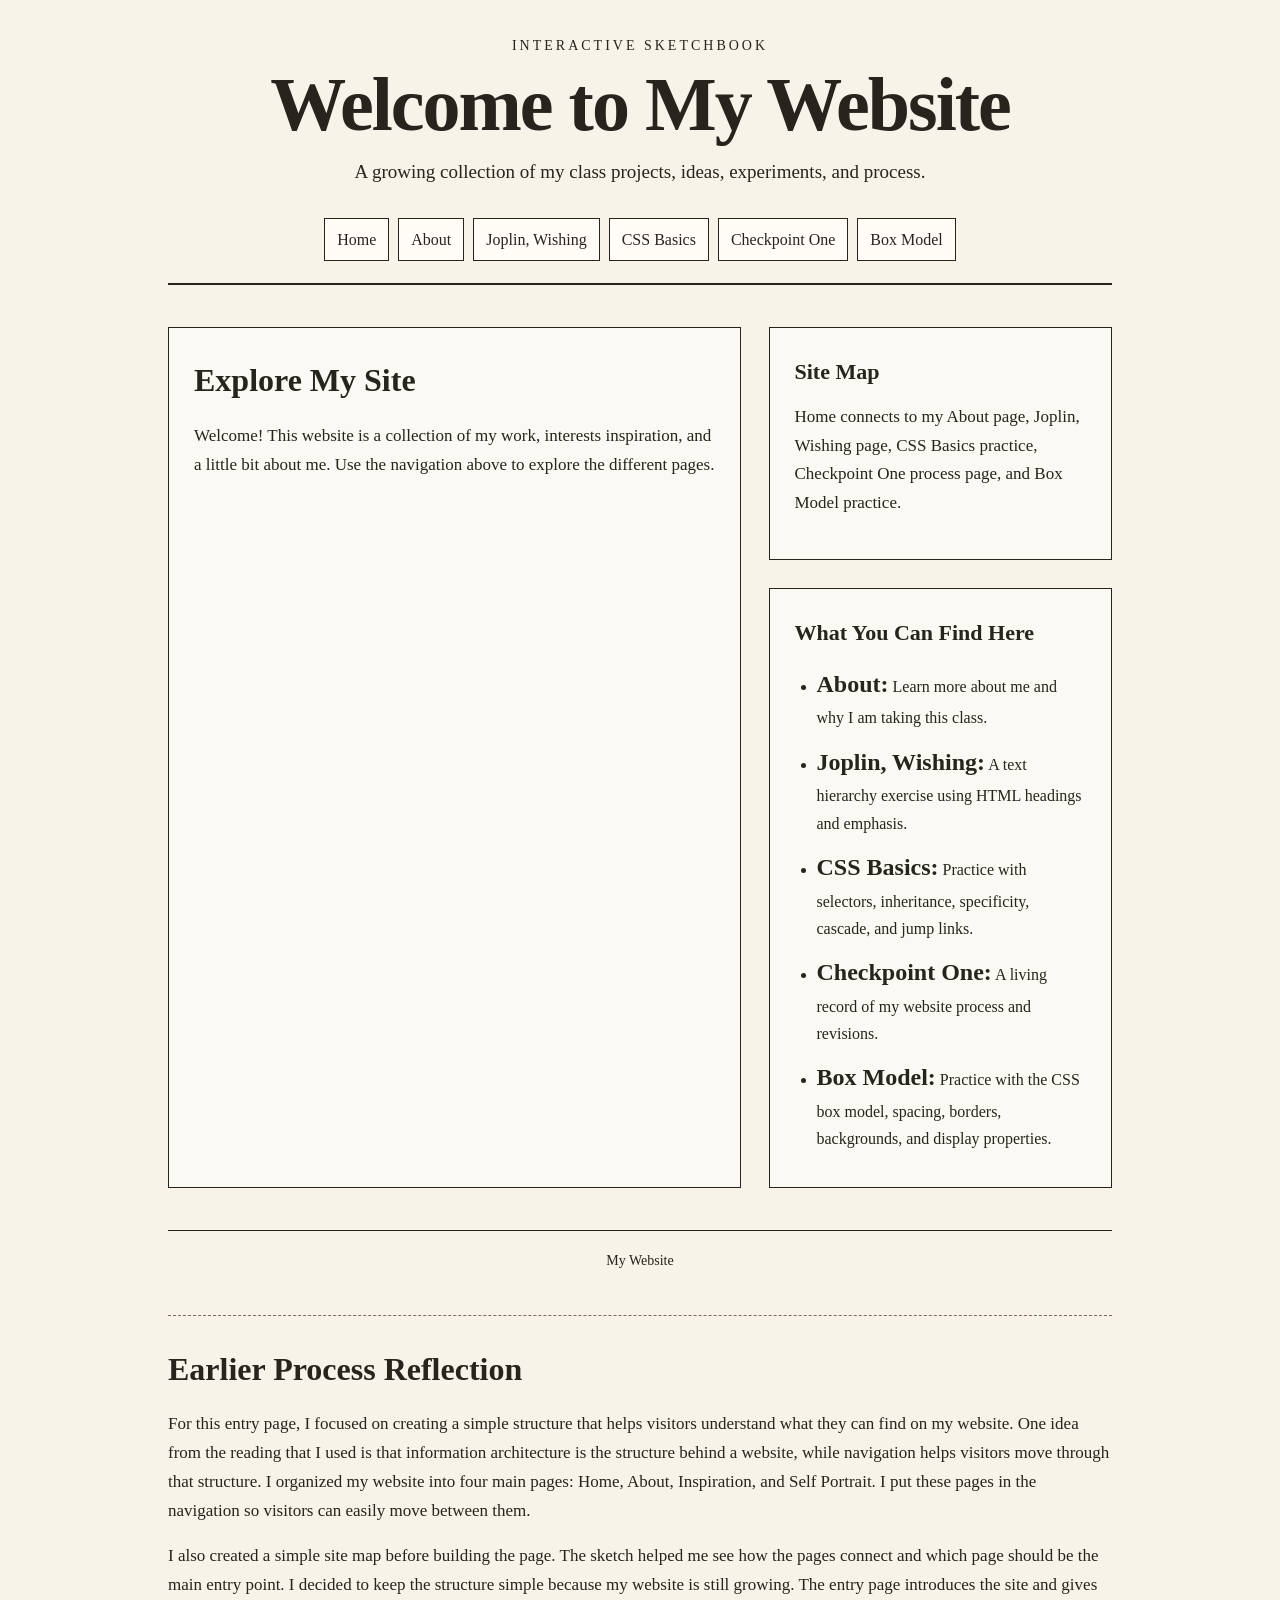
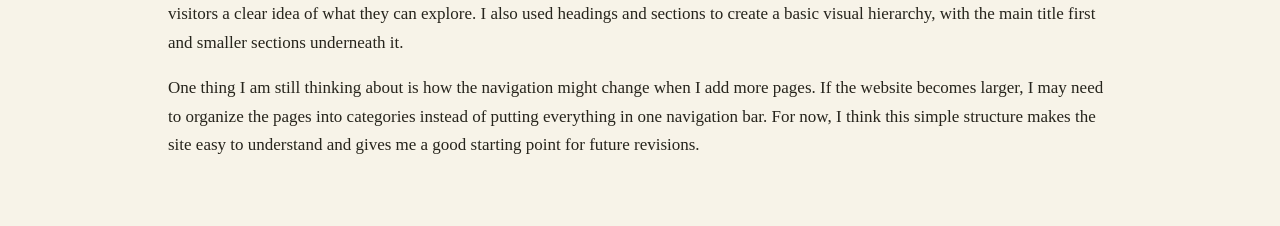
==== index.html @ 98d4a625 "english Update Interactive Sketchbook" ====
<!DOCTYPE html>
<html lang = "en">
<head>
  <meta charset="UTF-8">
  <meta name="viewport" content="width=device-width, initial-scale=1.0">
  <title>Trang's Interactive Sketchbook</title>
  <link rel="stylesheet" href="css/style.css">
  <style>
    /* Point of Entry — current work in progress */
    body.point-of-entry {
      max-width: 1000px;
      margin: 0 auto;
      padding: 34px 28px 50px;
      background: #f7f3e8;
      color: #26241C;
      font-family: Georgia, serif;
      line-height: 1.7;
    }

    .point-of-entry header {
      border-bottom: 2px solid #26241C;
      padding-bottom: 22px;
      margin-bottom: 42px;
    }

    .point-of-entry .eyebrow {
      margin: 0 0 8px;
      font-size: 14px;
      letter-spacing: 3px;
      text-transform: uppercase;
      text-align: center;
    }

    .point-of-entry h1 {
      margin: 0 0 14px;
      font-size: clamp(42px, 8vw, 76px);
      line-height: 1;
      text-align: center;
      letter-spacing: -2px;
    }

    .point-of-entry .intro {
      max-width: 680px;
      margin: 0 auto 30px;
      text-align: center;
      font-size: 19px;
    }

    .point-of-entry nav {
      display: flex;
      flex-wrap: wrap;
      justify-content: center;
      gap: 9px;
    }

    .point-of-entry nav a {
      display: inline-block;
      padding: 7px 12px;
      border: 1px solid #26241C;
      text-decoration: none;
      color: #26241C;
      background: #fffdf6;
      transition: background-color .2s, transform .2s;
    }

    .point-of-entry nav a:hover {
      background: #e8e1c9;
      transform: translateY(-2px);
    }

    .point-of-entry main {
      display: grid;
      grid-template-columns: 1.25fr .75fr;
      gap: 28px;
    }

    .point-of-entry .welcome,
    .point-of-entry .site-map,
    .point-of-entry .find {
      border: 1px solid #26241C;
      padding: 25px;
      background: rgba(255,255,255,.45);
    }

    .point-of-entry .welcome {
      grid-row: span 2;
    }

    .point-of-entry h2 {
      margin: 0 0 14px;
      font-size: 32px;
    }

    .point-of-entry h3 {
      margin: 0 0 12px;
      font-size: 22px;
      text-align: left;
    }

    .point-of-entry p {
      margin: 0 0 16px;
      font-size: 17px;
      text-align: left;
    }

    .point-of-entry ul {
      margin: 0;
      padding-left: 22px;
    }

    .point-of-entry li {
      margin-bottom: 10px;
    }

    .point-of-entry footer {
      margin-top: 42px;
      padding-top: 18px;
      border-top: 1px solid #26241C;
      text-align: center;
    }

    .point-of-entry footer p {
      text-align: center;
      margin: 0;
      font-size: 14px;
    }

    .point-of-entry .process-reflection {
      margin-top: 42px;
      padding-top: 26px;
      border-top: 1px dashed #77705d;
    }

    @media (max-width: 700px) {
      .point-of-entry main {
        grid-template-columns: 1fr;
      }

      .point-of-entry .welcome {
        grid-row: auto;
      }

      .point-of-entry {
        padding: 24px 18px;
      }
    }
  </style>
</head>

<body class="point-of-entry">
  
  <header>
    <p class="eyebrow">Interactive Sketchbook</p>
    <h1>Welcome to My Website</h1>
    <p class="intro">A growing collection of my class projects, ideas, experiments, and process.</p>

    <nav>
      <a href="index.html">Home</a>
      <a href="about/about.html">About</a>
      <a href="hierarchy/hierarchy.html">Joplin, Wishing</a>
      <a href="css_basics/css_basics.html">CSS Basics</a>
      <a href="checkpoint_one.html">Checkpoint One</a>
      <a href="box_model/box_model.html">Box Model</a>
    </nav>
  </header>
  
  <main>
    <section class="welcome">
      <h2>Explore My Site</h2>

    <p>
      Welcome! This website is a collection of my work, interests
      inspiration, and a little bit about me. Use the navigation above
      to explore the different pages. 
    </p>
    
    </section>

    <section class="site-map">
    <h3>Site Map</h3>
    <p>Home connects to my About page, Joplin, Wishing page, CSS Basics practice, Checkpoint One process page, and Box Model practice.</p>

    </section>

    <section class="find">
    <h3>What You Can Find Here</h3>
    
    <ul>
      <li><strong>About:</strong> Learn more about me and why I am taking this class.</li>
      <li><strong>Joplin, Wishing:</strong> A text hierarchy exercise using HTML headings and emphasis.</li>
      <li><strong>CSS Basics:</strong> Practice with selectors, inheritance, specificity, cascade, and jump links.</li>
      <li><strong>Checkpoint One:</strong> A living record of my website process and revisions.</li>
      <li><strong>Box Model:</strong> Practice with the CSS box model, spacing, borders, backgrounds, and display properties.</li>
    </ul>
    </section>
  </main>
  
  <footer>
      <p>My Website</p>
  </footer>
  <section class="process-reflection">
      <h2>Earlier Process Reflection</h2>
      <p>
        For this entry page, I focused on creating a simple structure that helps
        visitors understand what they can find on my website. One idea from the
        reading that I used is that information architecture is the structure
        behind a website, while navigation helps visitors move through that
        structure. I organized my website into four main pages: Home, About,
        Inspiration, and Self Portrait. I put these pages in the navigation so
        visitors can easily move between them.
    </p>

    <p>
        I also created a simple site map before building the page. The sketch
        helped me see how the pages connect and which page should be the main
        entry point. I decided to keep the structure simple because my website
        is still growing. The entry page introduces the site and gives visitors
        a clear idea of what they can explore. I also used headings and sections
        to create a basic visual hierarchy, with the main title first and
        smaller sections underneath it.
    </p>

    <p>
        One thing I am still thinking about is how the navigation might change
        when I add more pages. If the website becomes larger, I may need to
        organize the pages into categories instead of putting everything in one
        navigation bar. For now, I think this simple structure makes the site
        easy to understand and gives me a good starting point for future
        revisions.
    </p>
</section>  
</body>   
</html>
---- css/style.css ----
/* the * indicates universal styles, we will get into that later in the semester
for now, you can leave these alone */

* {
    margin: 0;
    padding: 0;
    box-sizing: border-box;
}

/* Css is how we add all things style, below there are two simple styles added
go ahead and play with these, can you get the colors to change? What do you notice?
 */

body {
    font-family:'EB Garamond';
    color: #26241C;
    background-color: #F2F0D8;
    max-width: 900px;
        margin: 0 auto;
        padding: 50px;
        font-family: Georgia, serif;
        line-height: 1.7;
        background-color: #f7f3e8;
        color: #222;
}
 h1 {
        text-align: center;
        font-size: 55px;
        line-height: 1.1;
        margin-bottom: 40px;
    }
h2 {
        font-size: 32px;
        margin-top: 35px;
    }
h3 {
        font-size: 26px;
        text-align: right;
        margin-top: 40px;
    }
 h4 {
        font-size: 22px;
        margin-top: 30px;
    }
h5 {
        font-size: 18px;
        letter-spacing: 5px;
        text-align: center;
    }
 p {
        font-size: 18px;
        text-align: justify;
        margin: 20px 0;
    }
hr {
        margin: 35px 0;
    }

    em {
        font-size: 20px;
    }

    strong {
        font-size: 24px;
    }
</style>
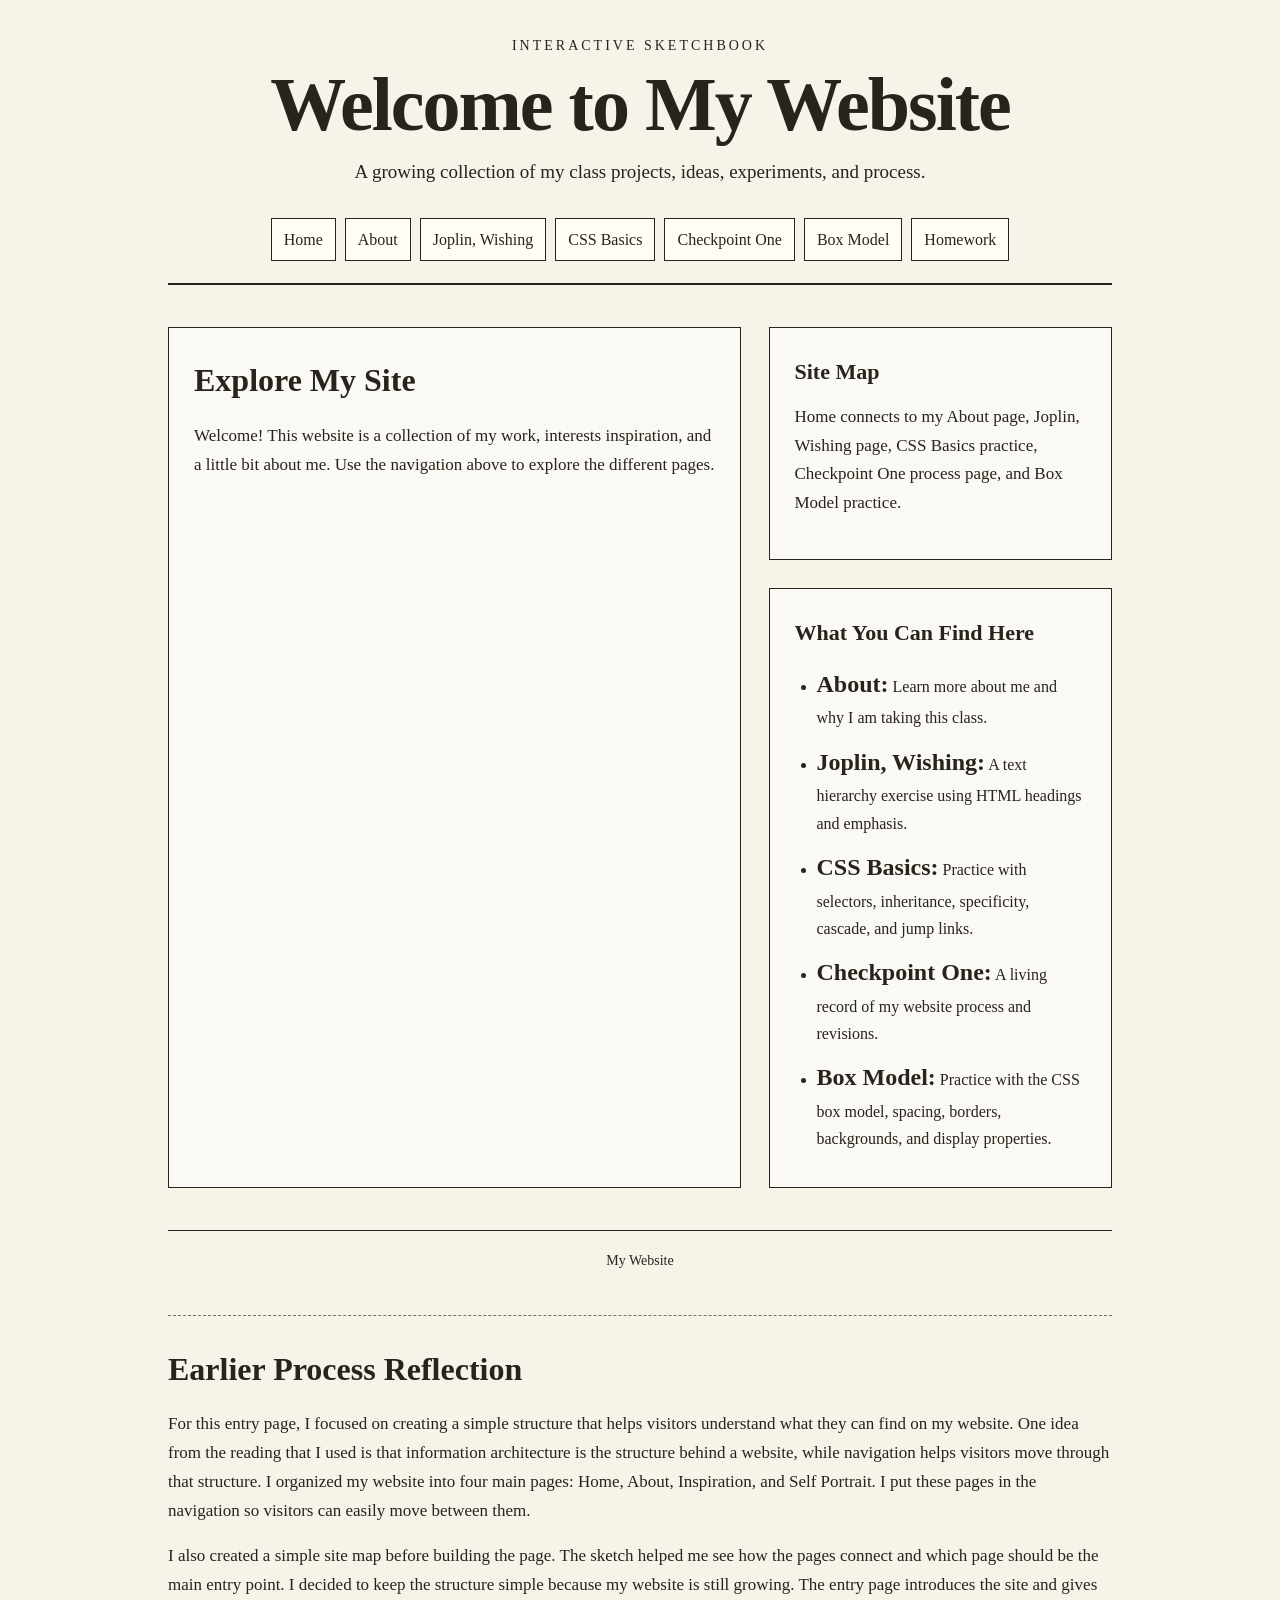
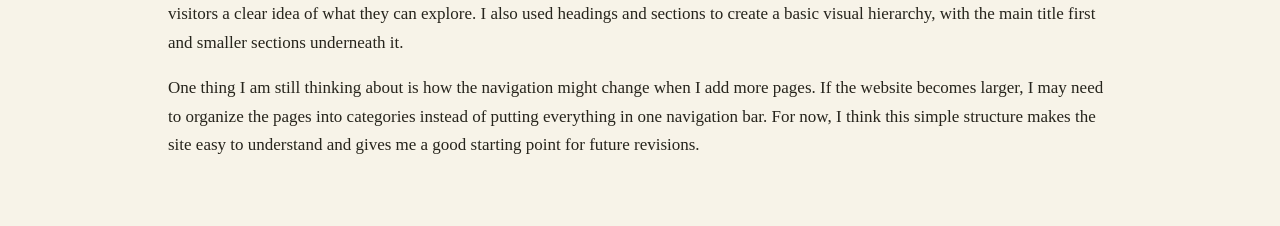
==== commit 4b44fdfc: "Update index.html" ====
--- a/index.html
+++ b/index.html
@@ -161,6 +161,7 @@
       <a href="css_basics/css_basics.html">CSS Basics</a>
       <a href="checkpoint_one.html">Checkpoint One</a>
       <a href="box_model/box_model.html">Box Model</a>
+      <a href="homework.html">Homework</a>
     </nav>
   </header>
   
@@ -230,4 +231,4 @@
     </p>
 </section>  
 </body>   
-</html>+</html>
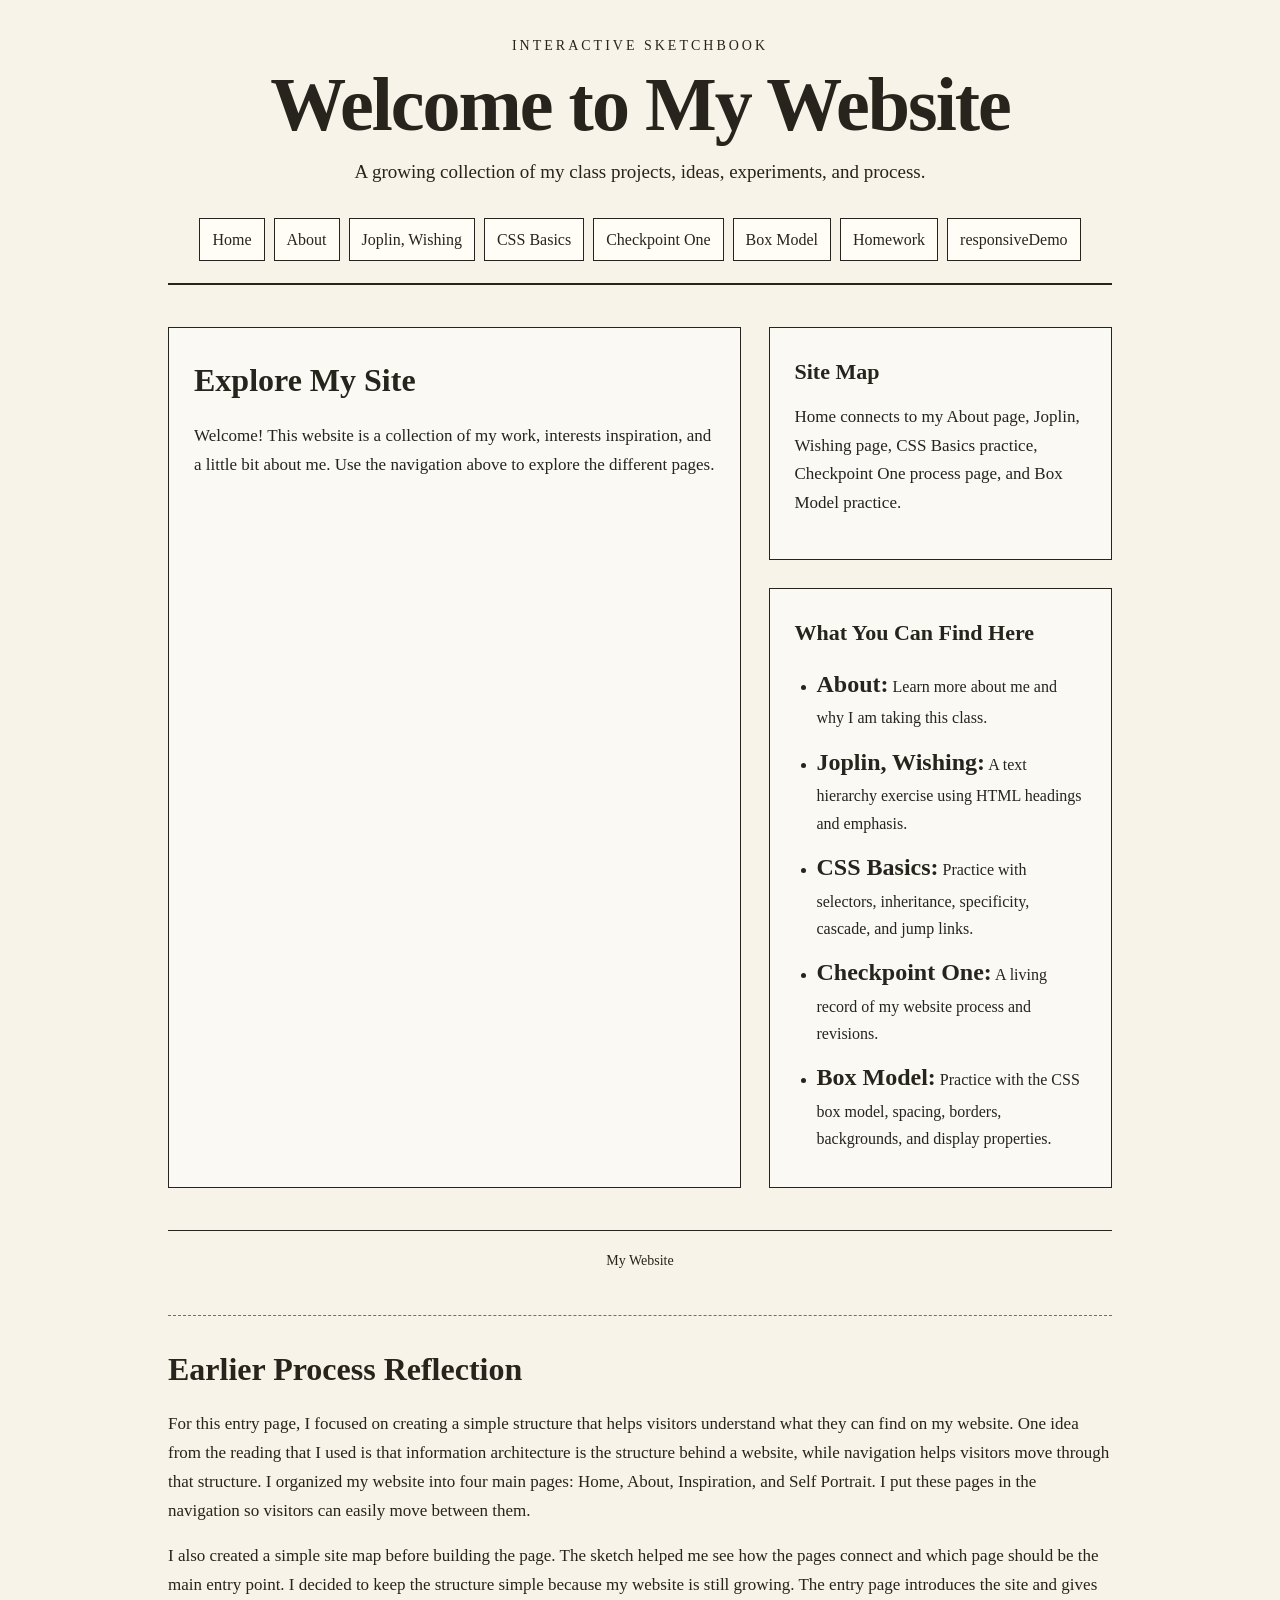
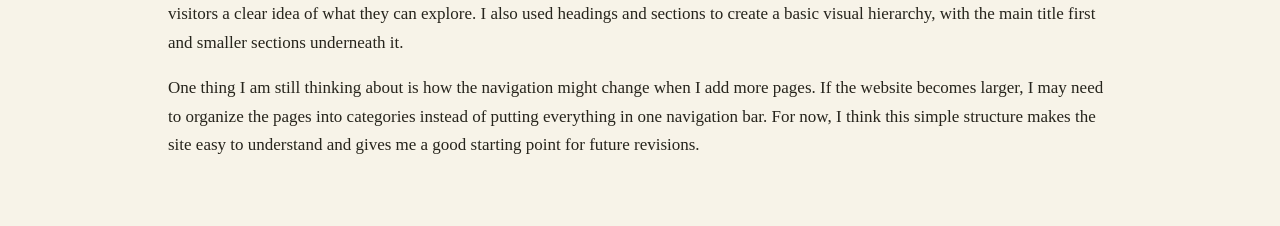
==== commit ed80990e: "add responsiveDemo" ====
--- a/index.html
+++ b/index.html
@@ -161,7 +161,9 @@
       <a href="css_basics/css_basics.html">CSS Basics</a>
       <a href="checkpoint_one.html">Checkpoint One</a>
       <a href="box_model/box_model.html">Box Model</a>
-      <a href="homework.html">Homework</a>
+      <a href="homework/homework.html">Homework</a>
+      <a href="responsiveDemo/index.html">responsiveDemo</a>
+
     </nav>
   </header>
   
